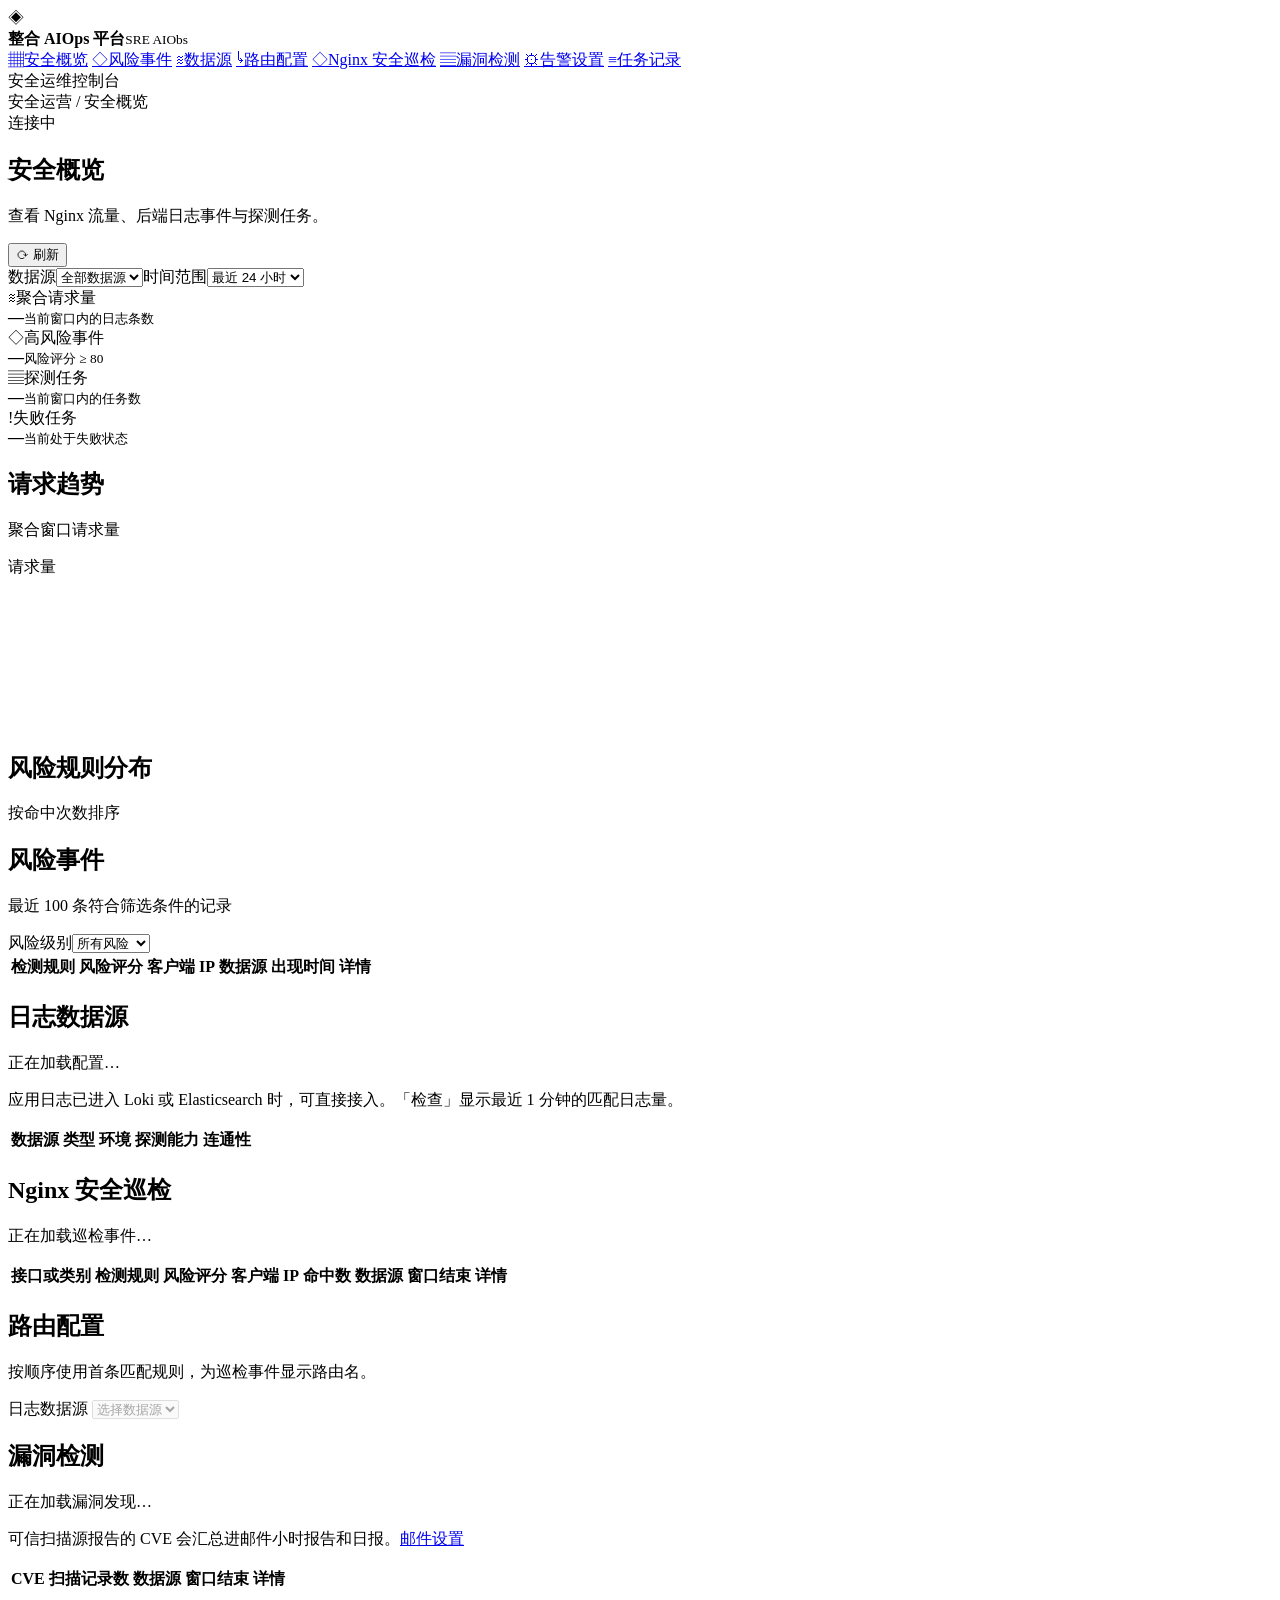
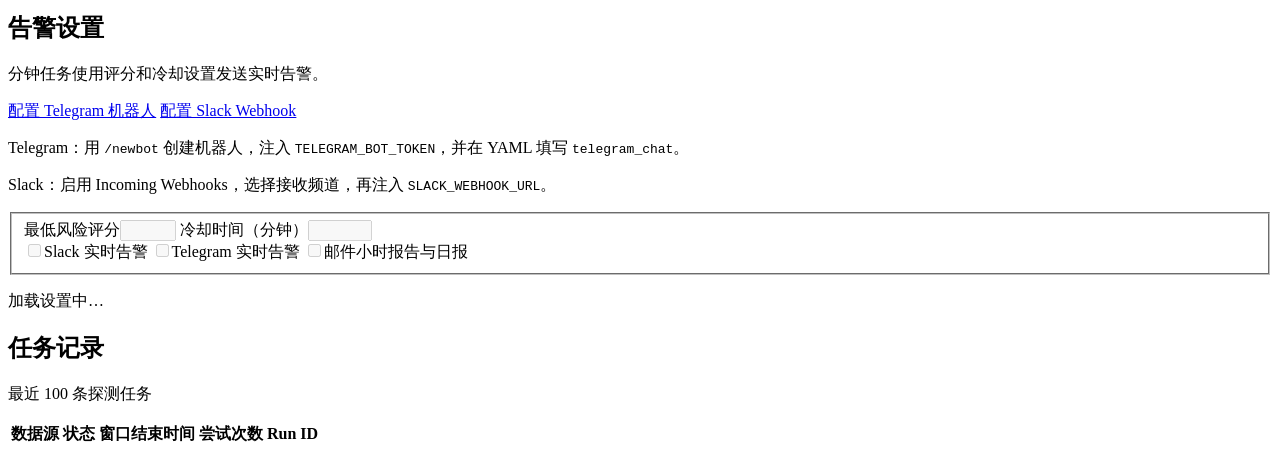
==== internal/dashboard/web/index.html @ b0b131dd "Integrate editable Nginx routes and inspection reporting Add ordered route overrides with PostgreSQL" ====
<!doctype html>
<html lang="zh-CN">
<head>
<meta charset="utf-8">
<meta name="viewport" content="width=device-width,initial-scale=1">
<title>安全概览 · 整合 AIOps 平台</title>
<link rel="stylesheet" href="/app.css">
<script src="/app.js" defer></script>
</head>
<body>
<div class="layout">
<aside class="sidebar">
  <div class="brand"><span class="mark" aria-hidden="true">◈</span><div><strong>整合 AIOps 平台</strong><small>SRE AIObs</small></div></div>
  <nav aria-label="看板导航">
    <a href="#overview" aria-current="location"><span aria-hidden="true">▦</span>安全概览</a>
    <a href="#events"><span aria-hidden="true">◇</span>风险事件</a>
    <a href="#sources"><span aria-hidden="true">≋</span>数据源</a>
    <a href="#route-settings"><span aria-hidden="true">↳</span>路由配置</a>
    <a href="#nginx-routes"><span aria-hidden="true">◇</span>Nginx 安全巡检</a>
    <a href="#vulnerability-findings"><span aria-hidden="true">▤</span>漏洞检测</a>
    <a id="alert-nav" href="#alert-settings"><span aria-hidden="true">⚙</span>告警设置</a>
    <a href="#tasks"><span aria-hidden="true">≡</span>任务记录</a>
  </nav>
  <form id="logout" method="post" action="/logout" hidden><button type="submit">退出登录</button></form>
  <div class="sidefoot"><span class="side-dot"></span>安全运维控制台</div>
</aside>
<main id="overview">
  <header class="top"><div class="breadcrumb">安全运营 <span>/</span> 安全概览</div><div class="connection"><i></i><span id="connection">连接中</span></div></header>
  <div class="content">
    <section class="intro"><div><h1>安全概览</h1><p>查看 Nginx 流量、后端日志事件与探测任务。</p></div><button id="refresh" type="button"><span aria-hidden="true">⟳</span> 刷新</button></section>
    <form class="filters" aria-label="数据筛选"><label>数据源<select id="source"><option value="">全部数据源</option></select></label><label>时间范围<select id="hours"><option value="1">最近 1 小时</option><option value="6">最近 6 小时</option><option value="24" selected>最近 24 小时</option><option value="168">最近 7 天</option></select></label><span id="last" role="status"></span></form>
    <p id="error" role="alert" hidden></p>
    <section class="metrics" aria-label="汇总指标">
      <article><div><span class="badge blue">≋</span>聚合请求量</div><strong id="requests">—</strong><small>当前窗口内的日志条数</small></article>
      <article><div><span class="badge coral">◇</span>高风险事件</div><strong id="alerts">—</strong><small>风险评分 ≥ 80</small></article>
      <article><div><span class="badge violet">▤</span>探测任务</div><strong id="runs">—</strong><small>当前窗口内的任务数</small></article>
      <article><div><span class="badge amber">!</span>失败任务</div><strong id="failed">—</strong><small>当前处于失败状态</small></article>
    </section>
    <div class="graphs">
      <section class="panel"><div class="panel-head"><div><h2>请求趋势</h2><p id="interval">聚合窗口请求量</p></div><span class="legend"><i></i>请求量</span></div><canvas id="trend" aria-label="请求趋势图" role="img"></canvas><p id="trend-empty" class="empty" hidden>当前筛选范围内暂无请求数据。</p></section>
      <section class="panel"><div class="panel-head"><div><h2>风险规则分布</h2><p>按命中次数排序</p></div></div><div id="rules"></div></section>
    </div>
    <section id="events" class="panel listing"><div class="panel-head"><div><h2>风险事件</h2><p>最近 100 条符合筛选条件的记录</p></div><label class="sr" for="score">风险级别</label><select id="score"><option value="0">所有风险</option><option value="65">评分 ≥ 65</option><option value="80">评分 ≥ 80</option></select></div>
      <div class="table-wrap"><table><thead><tr><th>检测规则</th><th>风险评分</th><th>客户端 IP</th><th>数据源</th><th>出现时间</th><th>详情</th></tr></thead><tbody id="event-body"></tbody></table></div>
    </section>
    <section id="sources" class="panel listing">
      <div class="panel-head"><div><h2>日志数据源</h2><p id="source-status" role="status">正在加载配置…</p></div></div>
      <p class="source-hint">应用日志已进入 Loki 或 Elasticsearch 时，可直接接入。「检查」显示最近 1 分钟的匹配日志量。</p>
      <div class="table-wrap"><table><thead><tr><th>数据源</th><th>类型</th><th>环境</th><th>探测能力</th><th>连通性</th></tr></thead><tbody id="source-body"></tbody></table></div>
    </section>
    <section id="nginx-routes" class="panel listing">
      <div class="panel-head"><div><h2>Nginx 安全巡检</h2><p id="nginx-status" role="status">正在加载巡检事件…</p></div></div>
      <div class="table-wrap"><table><thead><tr><th>接口或类别</th><th>检测规则</th><th>风险评分</th><th>客户端 IP</th><th>命中数</th><th>数据源</th><th>窗口结束</th><th>详情</th></tr></thead><tbody id="nginx-body"></tbody></table></div>
    </section>
    <section id="route-settings" class="panel listing">
      <div class="panel-head"><div><h2>路由配置</h2><p>按顺序使用首条匹配规则，为巡检事件显示路由名。</p></div></div>
      <label>日志数据源 <select id="route-source" disabled><option value="">选择数据源</option></select></label>
      <p id="route-status" role="status"></p>
      <form id="route-form" autocomplete="off" hidden>
        <fieldset id="route-fields" disabled>
          <div class="table-wrap"><table><thead><tr><th>路由名</th><th>匹配表达式</th><th>顺序与操作</th></tr></thead><tbody id="route-body"></tbody></table></div>
          <div id="route-actions">
            <button type="button" id="route-add">添加规则</button>
            <label>管理密码 <input id="route-password" type="password" required></label>
            <button type="submit">保存规则</button>
            <button type="button" id="route-reset">恢复 YAML 默认规则</button>
          </div>
        </fieldset>
      </form>
    </section>
    <section id="vulnerability-findings" class="panel listing">
      <div class="panel-head"><div><h2>漏洞检测</h2><p id="vulnerability-status" role="status">正在加载漏洞发现…</p></div></div>
      <p class="source-hint">可信扫描源报告的 CVE 会汇总进邮件小时报告和日报。<a href="#alert-settings">邮件设置</a></p>
      <div class="table-wrap"><table><thead><tr><th>CVE</th><th>扫描记录数</th><th>数据源</th><th>窗口结束</th><th>详情</th></tr></thead><tbody id="vulnerability-body"></tbody></table></div>
    </section>
    <section id="alert-settings" class="panel listing">
      <div class="panel-head"><div><h2>告警设置</h2><p>分钟任务使用评分和冷却设置发送实时告警。</p></div></div>
      <div class="channel-setup" aria-label="通知渠道配置">
        <a class="channel-button" href="https://t.me/BotFather" target="_blank" rel="noopener noreferrer">配置 Telegram 机器人</a>
        <a class="channel-button" href="https://api.slack.com/apps" target="_blank" rel="noopener noreferrer">配置 Slack Webhook</a>
        <p>Telegram：用 <code>/newbot</code> 创建机器人，注入 <code>TELEGRAM_BOT_TOKEN</code>，并在 YAML 填写 <code>telegram_chat</code>。</p>
        <p>Slack：启用 Incoming Webhooks，选择接收频道，再注入 <code>SLACK_WEBHOOK_URL</code>。</p>
      </div>
      <form id="alert-form" autocomplete="off">
        <fieldset id="alert-fields" disabled>
          <div class="alert-fields"><label>最低风险评分<input id="minimum-score" type="number" min="1" max="100" required></label>
            <label>冷却时间（分钟）<input id="cooldown-minutes" type="number" min="1" max="1440" required></label></div>
          <div class="alert-channels">
            <label><input id="alert-slack" type="checkbox">Slack 实时告警 <small id="slack-state"></small></label>
            <label><input id="alert-telegram" type="checkbox">Telegram 实时告警</label>
            <label><input id="alert-email" type="checkbox">邮件小时报告与日报</label>
          </div>
        </fieldset>
        <div id="alert-actions" hidden><label>告警管理密码 <input id="alert-password" type="password" required></label><button id="alert-save" type="submit">保存设置</button></div>
        <p id="alert-status" role="status">加载设置中…</p>
      </form>
    </section>
    <section id="tasks" class="panel listing"><div class="panel-head"><div><h2>任务记录</h2><p>最近 100 条探测任务</p></div></div>
      <div class="table-wrap"><table><thead><tr><th>数据源</th><th>状态</th><th>窗口结束时间</th><th>尝试次数</th><th>Run ID</th></tr></thead><tbody id="task-body"></tbody></table></div>
    </section>
  </div>
</main>
</div>
<dialog id="detail"><div class="panel-head"><h2 id="detail-title">事件详情</h2><form method="dialog"><button aria-label="关闭详情">关闭</button></form></div><div id="detail-content"></div></dialog>
</body>
</html>
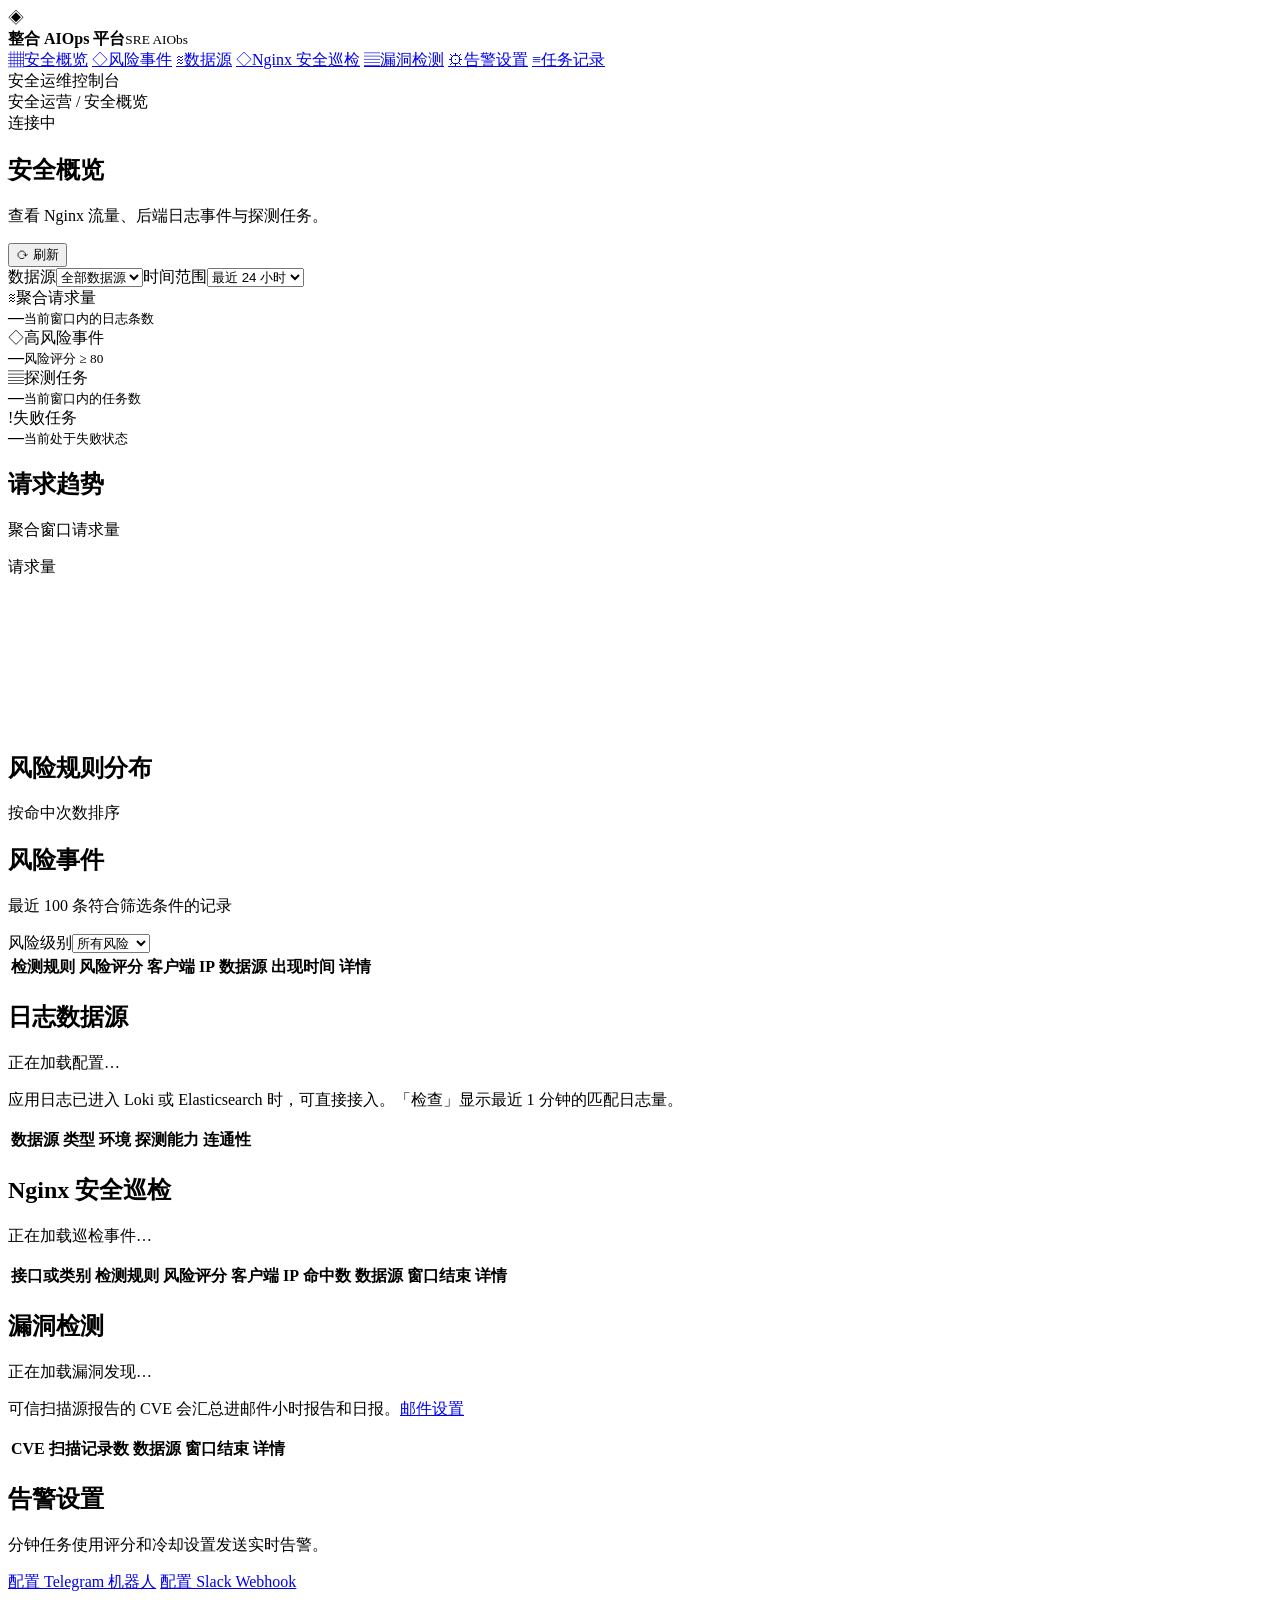
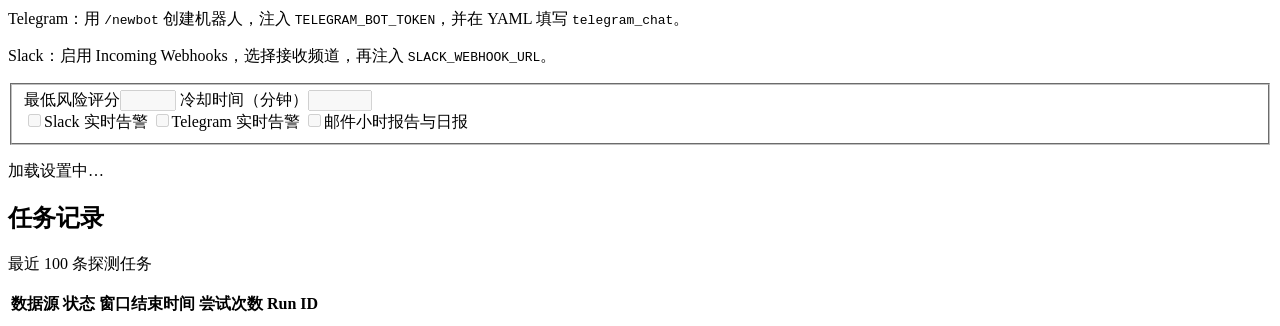
==== commit 7e3a9bcd: "移除看板中的手动路由配置入口 清理导航、表单、样式和前端请求，撤下过时的配置示意。继续按数据源执行自动采集和巡检，并沿用已有路由规则。" ====
--- a/internal/dashboard/web/index.html
+++ b/internal/dashboard/web/index.html
@@ -15,7 +15,6 @@
     <a href="#overview" aria-current="location"><span aria-hidden="true">▦</span>安全概览</a>
     <a href="#events"><span aria-hidden="true">◇</span>风险事件</a>
     <a href="#sources"><span aria-hidden="true">≋</span>数据源</a>
-    <a href="#route-settings"><span aria-hidden="true">↳</span>路由配置</a>
     <a href="#nginx-routes"><span aria-hidden="true">◇</span>Nginx 安全巡检</a>
     <a href="#vulnerability-findings"><span aria-hidden="true">▤</span>漏洞检测</a>
     <a id="alert-nav" href="#alert-settings"><span aria-hidden="true">⚙</span>告警设置</a>
@@ -51,22 +50,6 @@
     <section id="nginx-routes" class="panel listing">
       <div class="panel-head"><div><h2>Nginx 安全巡检</h2><p id="nginx-status" role="status">正在加载巡检事件…</p></div></div>
       <div class="table-wrap"><table><thead><tr><th>接口或类别</th><th>检测规则</th><th>风险评分</th><th>客户端 IP</th><th>命中数</th><th>数据源</th><th>窗口结束</th><th>详情</th></tr></thead><tbody id="nginx-body"></tbody></table></div>
-    </section>
-    <section id="route-settings" class="panel listing">
-      <div class="panel-head"><div><h2>路由配置</h2><p>按顺序使用首条匹配规则，为巡检事件显示路由名。</p></div></div>
-      <label>日志数据源 <select id="route-source" disabled><option value="">选择数据源</option></select></label>
-      <p id="route-status" role="status"></p>
-      <form id="route-form" autocomplete="off" hidden>
-        <fieldset id="route-fields" disabled>
-          <div class="table-wrap"><table><thead><tr><th>路由名</th><th>匹配表达式</th><th>顺序与操作</th></tr></thead><tbody id="route-body"></tbody></table></div>
-          <div id="route-actions">
-            <button type="button" id="route-add">添加规则</button>
-            <label>管理密码 <input id="route-password" type="password" required></label>
-            <button type="submit">保存规则</button>
-            <button type="button" id="route-reset">恢复 YAML 默认规则</button>
-          </div>
-        </fieldset>
-      </form>
     </section>
     <section id="vulnerability-findings" class="panel listing">
       <div class="panel-head"><div><h2>漏洞检测</h2><p id="vulnerability-status" role="status">正在加载漏洞发现…</p></div></div>
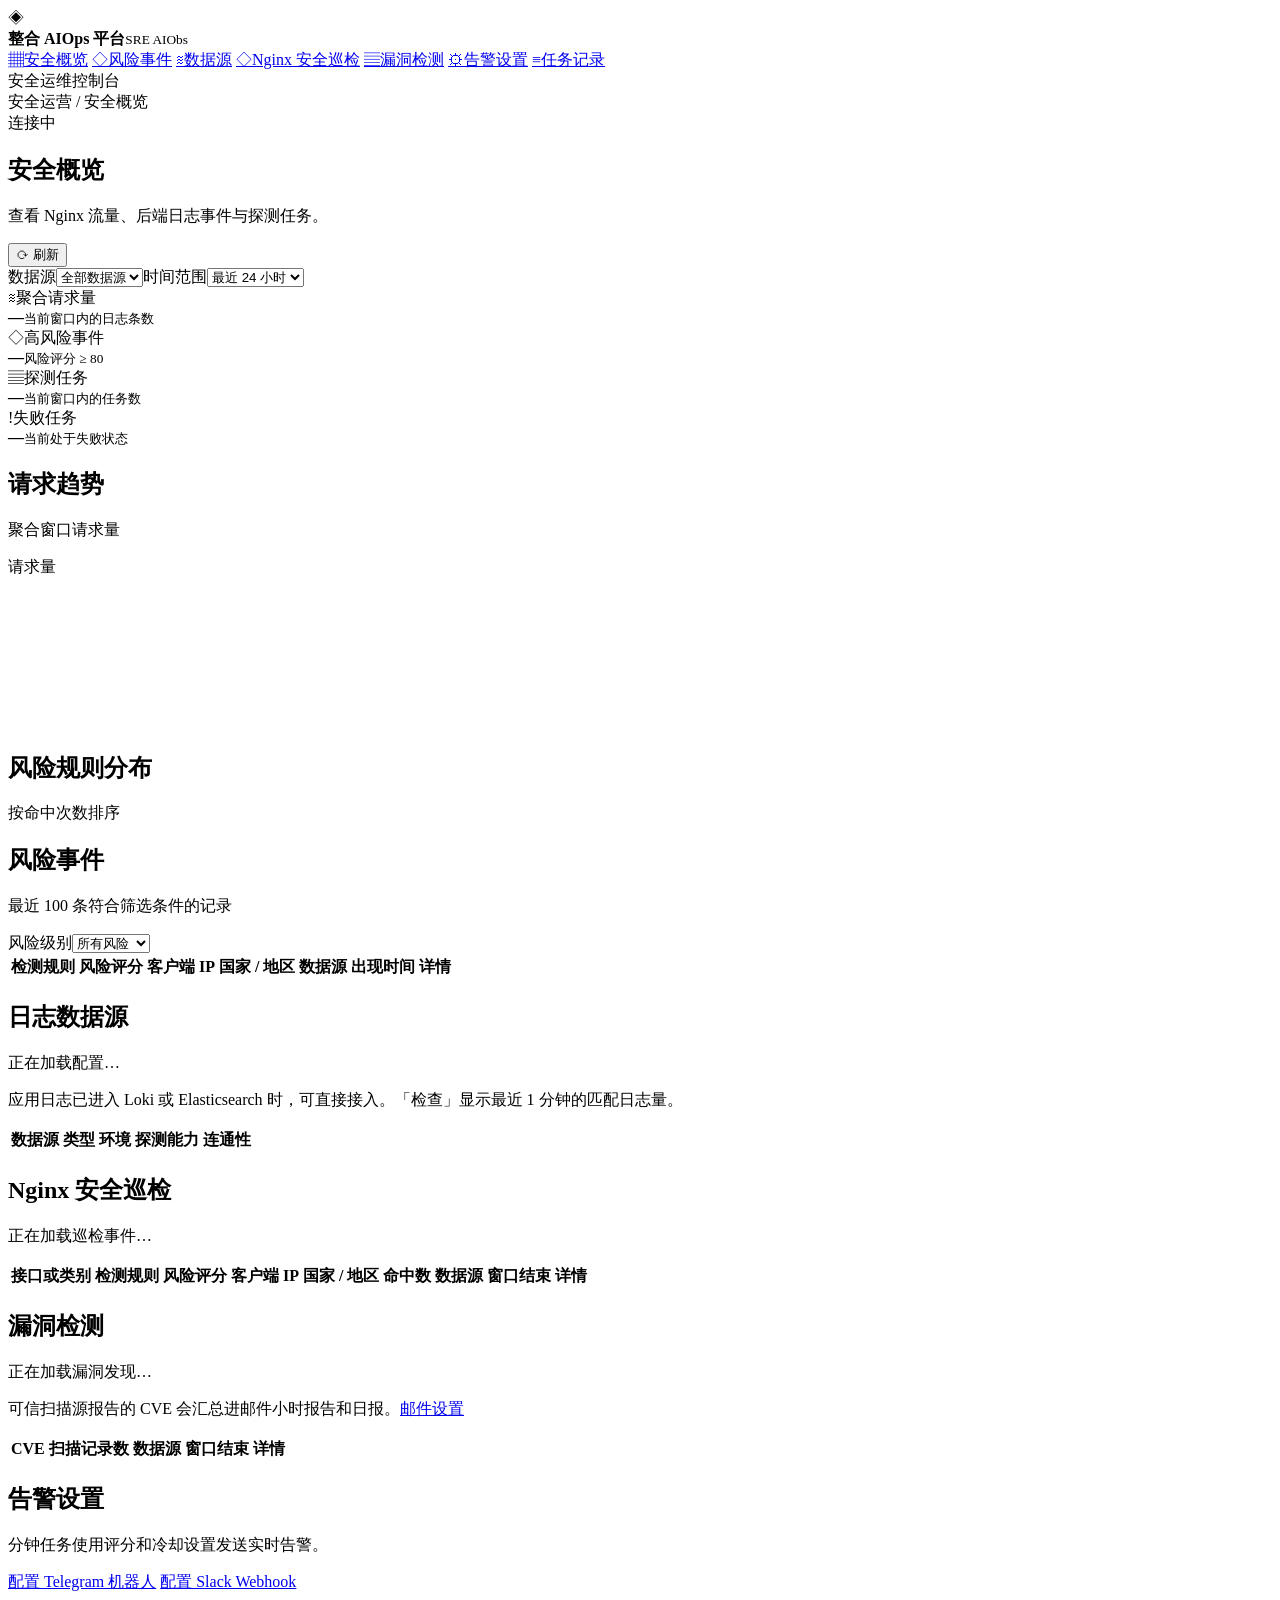
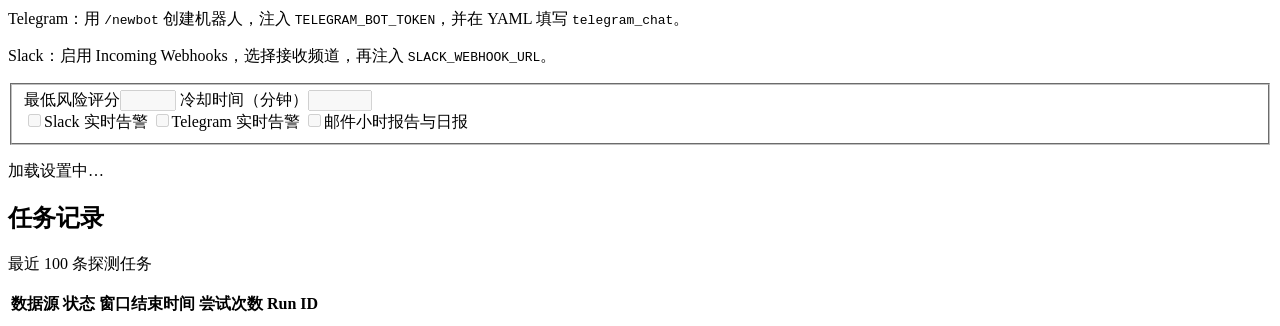
==== commit 5931737f: "在巡检看板显示 GeoIP 并记录批量采集主机名 复用 Elasticsearch 地理字段与可选 MMDB，显示风险事件国家和地区。为 Ansible 部署的 Filebeat 使用稳定采集名，支持" ====
--- a/internal/dashboard/web/index.html
+++ b/internal/dashboard/web/index.html
@@ -40,7 +40,7 @@
       <section class="panel"><div class="panel-head"><div><h2>风险规则分布</h2><p>按命中次数排序</p></div></div><div id="rules"></div></section>
     </div>
     <section id="events" class="panel listing"><div class="panel-head"><div><h2>风险事件</h2><p>最近 100 条符合筛选条件的记录</p></div><label class="sr" for="score">风险级别</label><select id="score"><option value="0">所有风险</option><option value="65">评分 ≥ 65</option><option value="80">评分 ≥ 80</option></select></div>
-      <div class="table-wrap"><table><thead><tr><th>检测规则</th><th>风险评分</th><th>客户端 IP</th><th>数据源</th><th>出现时间</th><th>详情</th></tr></thead><tbody id="event-body"></tbody></table></div>
+      <div class="table-wrap"><table><thead><tr><th>检测规则</th><th>风险评分</th><th>客户端 IP</th><th>国家 / 地区</th><th>数据源</th><th>出现时间</th><th>详情</th></tr></thead><tbody id="event-body"></tbody></table></div>
     </section>
     <section id="sources" class="panel listing">
       <div class="panel-head"><div><h2>日志数据源</h2><p id="source-status" role="status">正在加载配置…</p></div></div>
@@ -49,7 +49,7 @@
     </section>
     <section id="nginx-routes" class="panel listing">
       <div class="panel-head"><div><h2>Nginx 安全巡检</h2><p id="nginx-status" role="status">正在加载巡检事件…</p></div></div>
-      <div class="table-wrap"><table><thead><tr><th>接口或类别</th><th>检测规则</th><th>风险评分</th><th>客户端 IP</th><th>命中数</th><th>数据源</th><th>窗口结束</th><th>详情</th></tr></thead><tbody id="nginx-body"></tbody></table></div>
+      <div class="table-wrap"><table><thead><tr><th>接口或类别</th><th>检测规则</th><th>风险评分</th><th>客户端 IP</th><th>国家 / 地区</th><th>命中数</th><th>数据源</th><th>窗口结束</th><th>详情</th></tr></thead><tbody id="nginx-body"></tbody></table></div>
     </section>
     <section id="vulnerability-findings" class="panel listing">
       <div class="panel-head"><div><h2>漏洞检测</h2><p id="vulnerability-status" role="status">正在加载漏洞发现…</p></div></div>
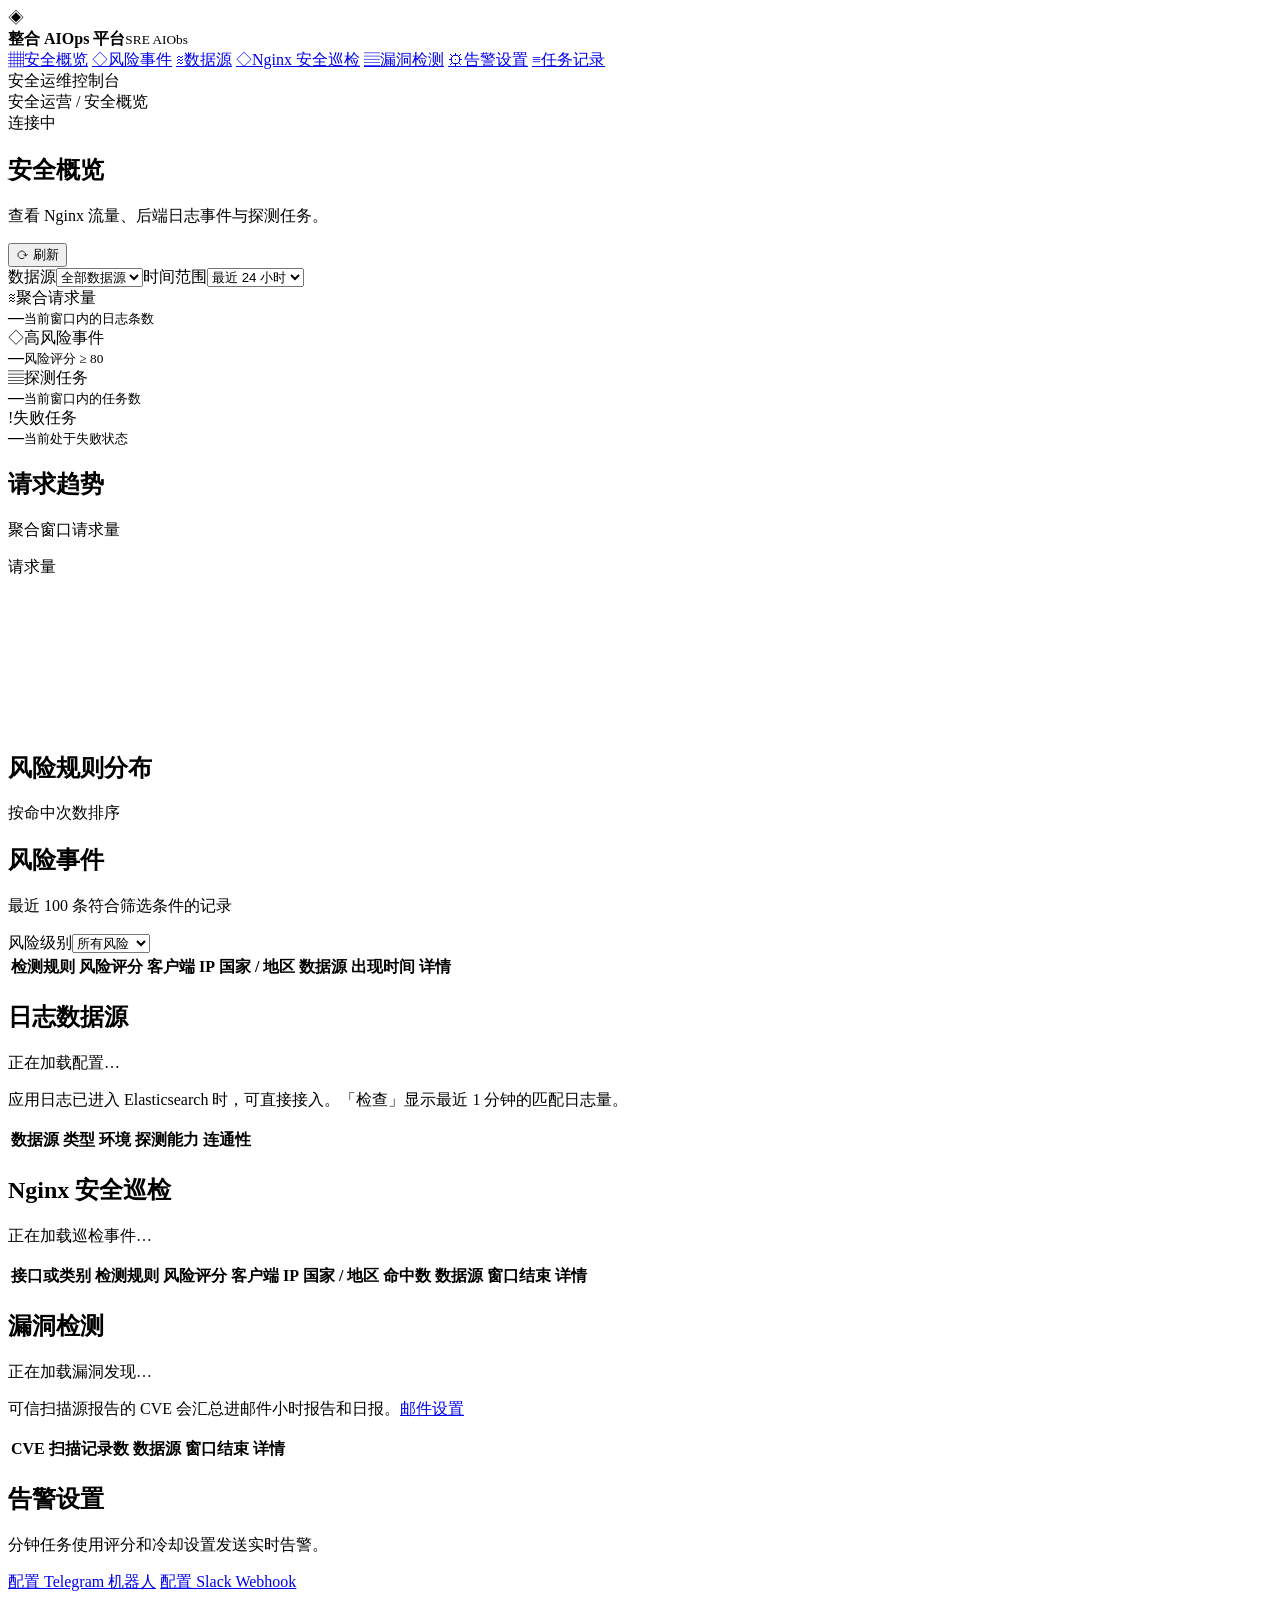
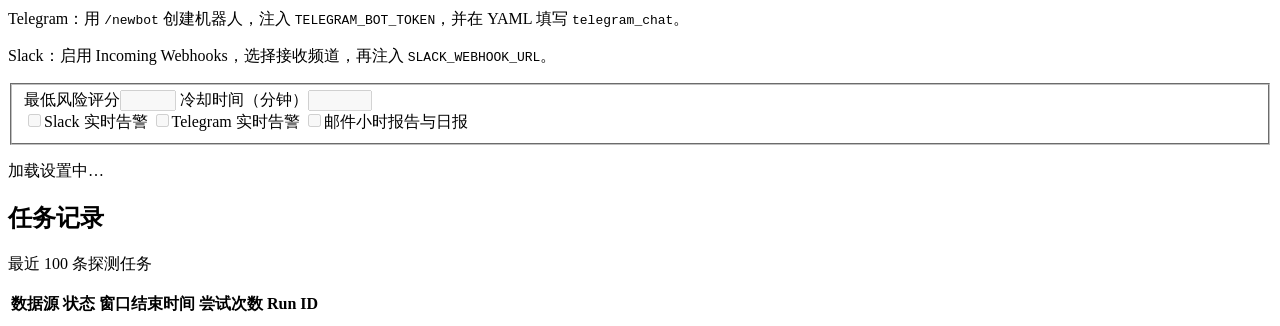
==== commit b68bc960: "将日志采集、巡检与预览统一为 ELK 移除旧日志来源、外部监控接入、额外仪表盘和指标写入链路。保留 Elasticsearch 只读聚合、GeoIP、批量采集主机名、告警和历史报告，并让事件详情直接打" ====
--- a/internal/dashboard/web/index.html
+++ b/internal/dashboard/web/index.html
@@ -44,7 +44,7 @@
     </section>
     <section id="sources" class="panel listing">
       <div class="panel-head"><div><h2>日志数据源</h2><p id="source-status" role="status">正在加载配置…</p></div></div>
-      <p class="source-hint">应用日志已进入 Loki 或 Elasticsearch 时，可直接接入。「检查」显示最近 1 分钟的匹配日志量。</p>
+      <p class="source-hint">应用日志已进入 Elasticsearch 时，可直接接入。「检查」显示最近 1 分钟的匹配日志量。</p>
       <div class="table-wrap"><table><thead><tr><th>数据源</th><th>类型</th><th>环境</th><th>探测能力</th><th>连通性</th></tr></thead><tbody id="source-body"></tbody></table></div>
     </section>
     <section id="nginx-routes" class="panel listing">
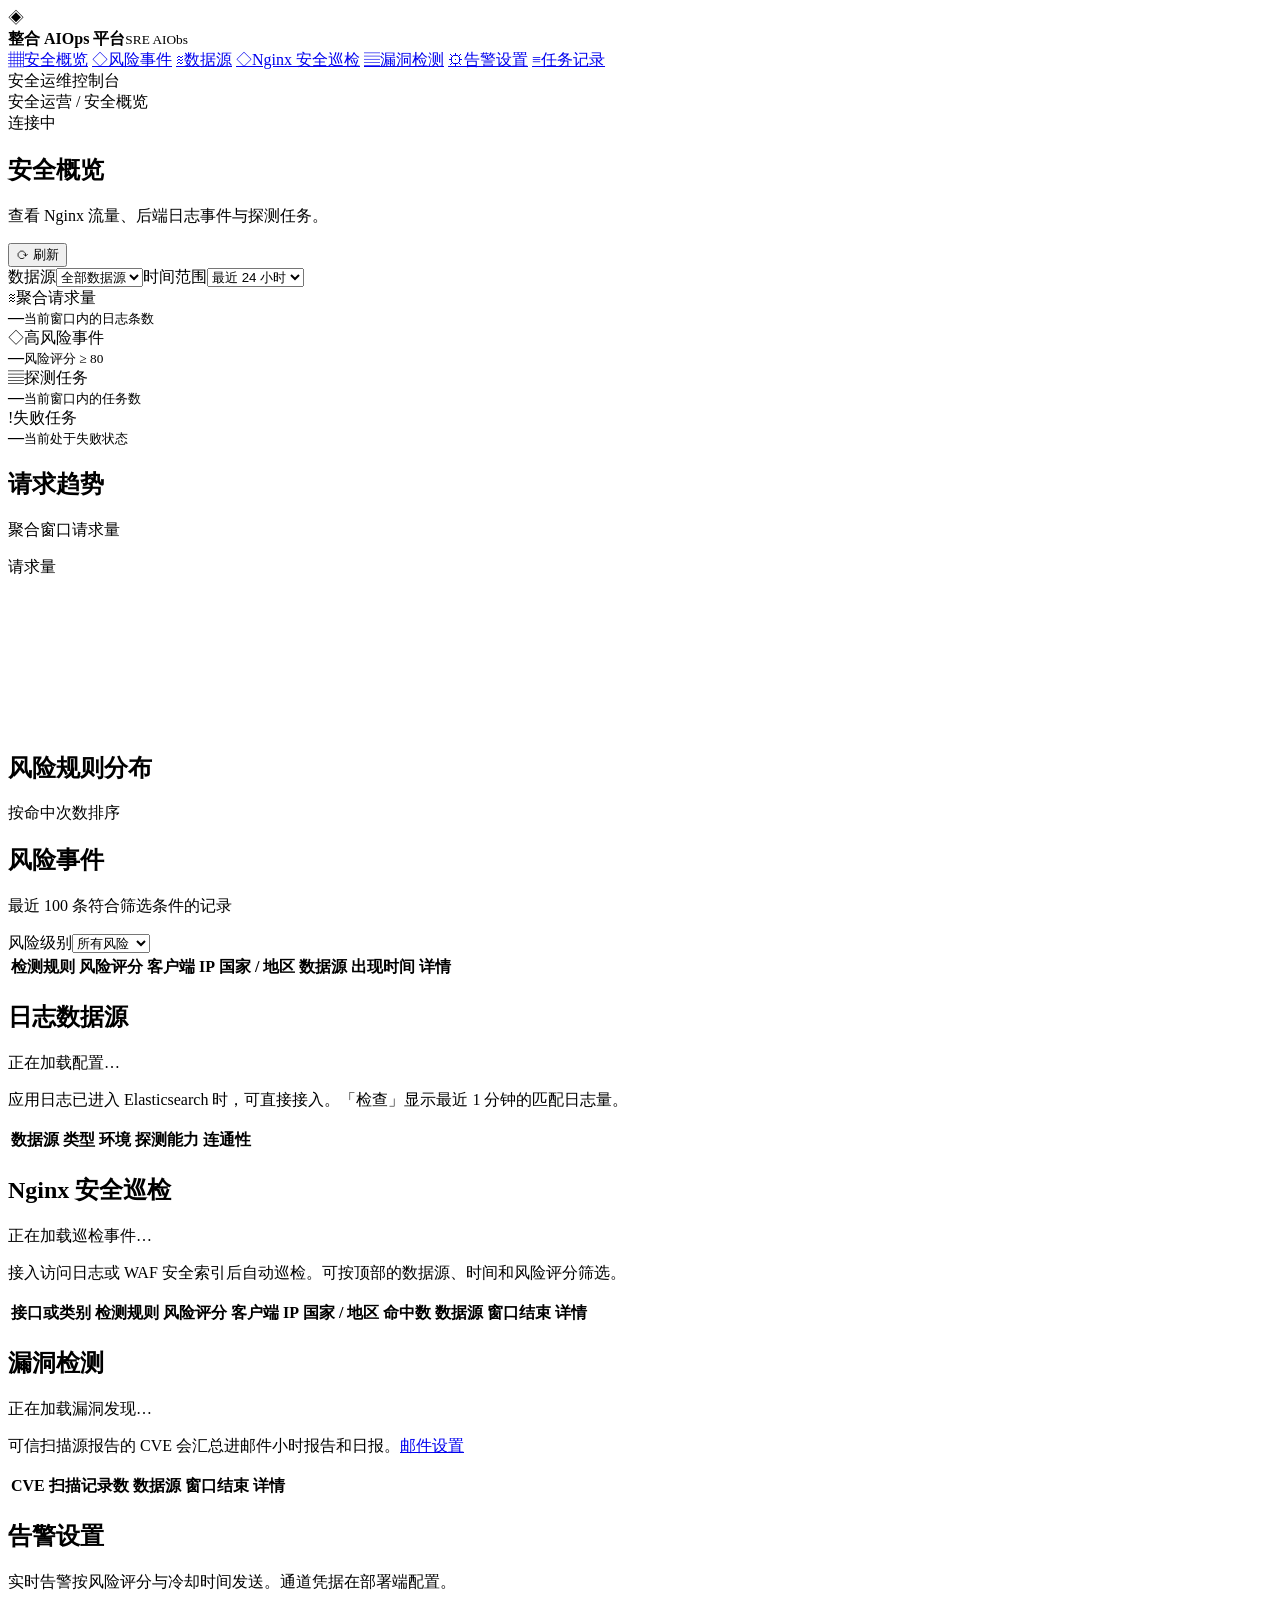
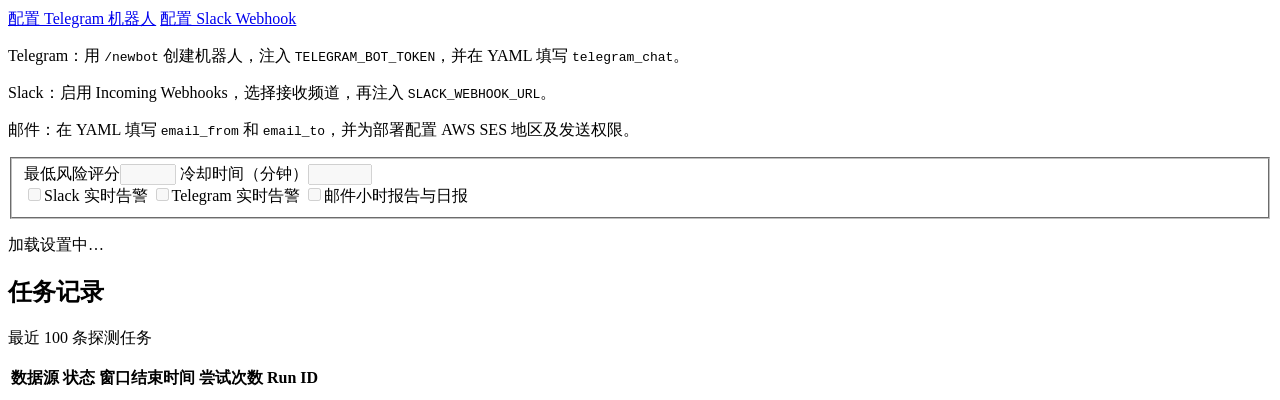
==== commit ca76da88: "补齐 Web 登录、Nginx 巡检和告警配置入口说明 在告警设置显示 Slack、Telegram 和 SES 配置状态，响应仅提供布尔值。补充 Nginx 巡检页面说明，新增中文 Web 操作手册" ====
--- a/internal/dashboard/web/index.html
+++ b/internal/dashboard/web/index.html
@@ -49,6 +49,7 @@
     </section>
     <section id="nginx-routes" class="panel listing">
       <div class="panel-head"><div><h2>Nginx 安全巡检</h2><p id="nginx-status" role="status">正在加载巡检事件…</p></div></div>
+      <p class="source-hint">接入访问日志或 WAF 安全索引后自动巡检。可按顶部的数据源、时间和风险评分筛选。</p>
       <div class="table-wrap"><table><thead><tr><th>接口或类别</th><th>检测规则</th><th>风险评分</th><th>客户端 IP</th><th>国家 / 地区</th><th>命中数</th><th>数据源</th><th>窗口结束</th><th>详情</th></tr></thead><tbody id="nginx-body"></tbody></table></div>
     </section>
     <section id="vulnerability-findings" class="panel listing">
@@ -57,12 +58,13 @@
       <div class="table-wrap"><table><thead><tr><th>CVE</th><th>扫描记录数</th><th>数据源</th><th>窗口结束</th><th>详情</th></tr></thead><tbody id="vulnerability-body"></tbody></table></div>
     </section>
     <section id="alert-settings" class="panel listing">
-      <div class="panel-head"><div><h2>告警设置</h2><p>分钟任务使用评分和冷却设置发送实时告警。</p></div></div>
+      <div class="panel-head"><div><h2>告警设置</h2><p>实时告警按风险评分与冷却时间发送。通道凭据在部署端配置。</p></div></div>
       <div class="channel-setup" aria-label="通知渠道配置">
         <a class="channel-button" href="https://t.me/BotFather" target="_blank" rel="noopener noreferrer">配置 Telegram 机器人</a>
         <a class="channel-button" href="https://api.slack.com/apps" target="_blank" rel="noopener noreferrer">配置 Slack Webhook</a>
         <p>Telegram：用 <code>/newbot</code> 创建机器人，注入 <code>TELEGRAM_BOT_TOKEN</code>，并在 YAML 填写 <code>telegram_chat</code>。</p>
         <p>Slack：启用 Incoming Webhooks，选择接收频道，再注入 <code>SLACK_WEBHOOK_URL</code>。</p>
+        <p>邮件：在 YAML 填写 <code>email_from</code> 和 <code>email_to</code>，并为部署配置 AWS SES 地区及发送权限。</p>
       </div>
       <form id="alert-form" autocomplete="off">
         <fieldset id="alert-fields" disabled>
@@ -70,8 +72,8 @@
             <label>冷却时间（分钟）<input id="cooldown-minutes" type="number" min="1" max="1440" required></label></div>
           <div class="alert-channels">
             <label><input id="alert-slack" type="checkbox">Slack 实时告警 <small id="slack-state"></small></label>
-            <label><input id="alert-telegram" type="checkbox">Telegram 实时告警</label>
-            <label><input id="alert-email" type="checkbox">邮件小时报告与日报</label>
+            <label><input id="alert-telegram" type="checkbox">Telegram 实时告警 <small id="telegram-state"></small></label>
+            <label><input id="alert-email" type="checkbox">邮件小时报告与日报 <small id="email-state"></small></label>
           </div>
         </fieldset>
         <div id="alert-actions" hidden><label>告警管理密码 <input id="alert-password" type="password" required></label><button id="alert-save" type="submit">保存设置</button></div>
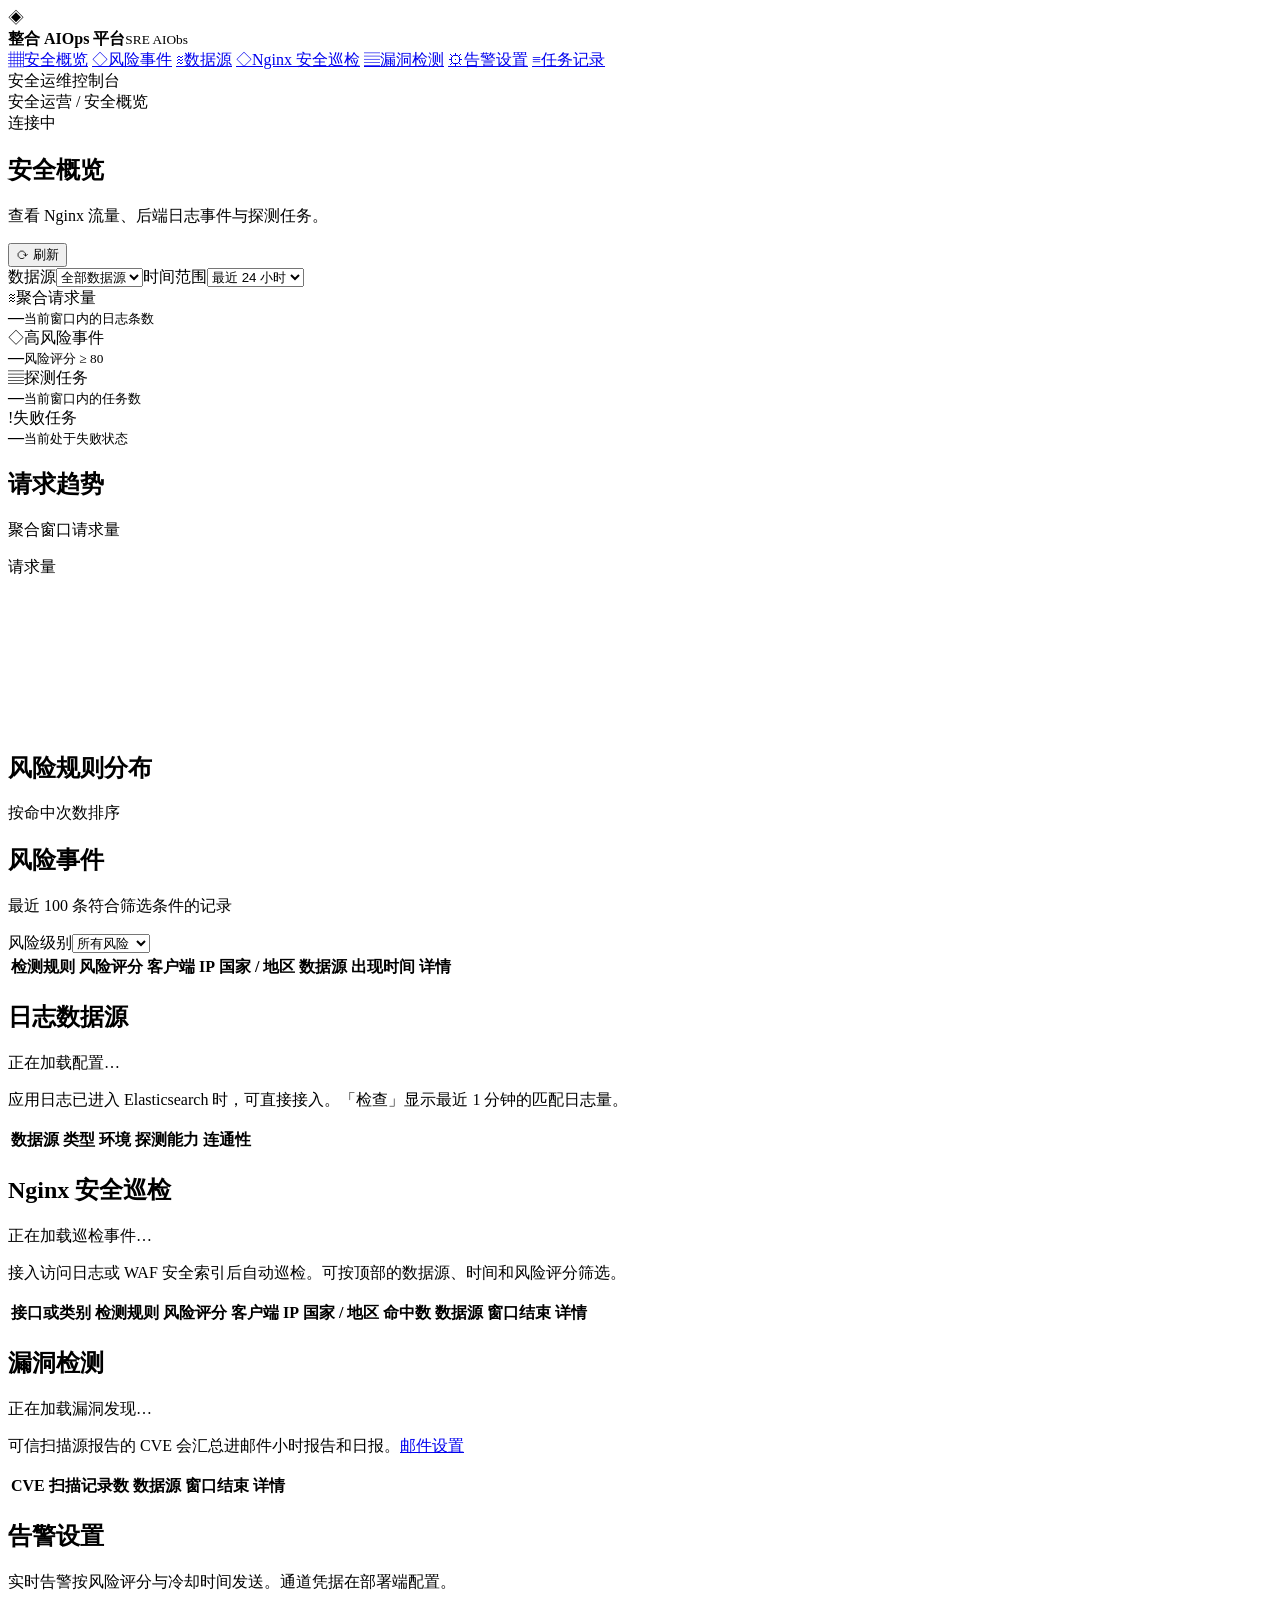
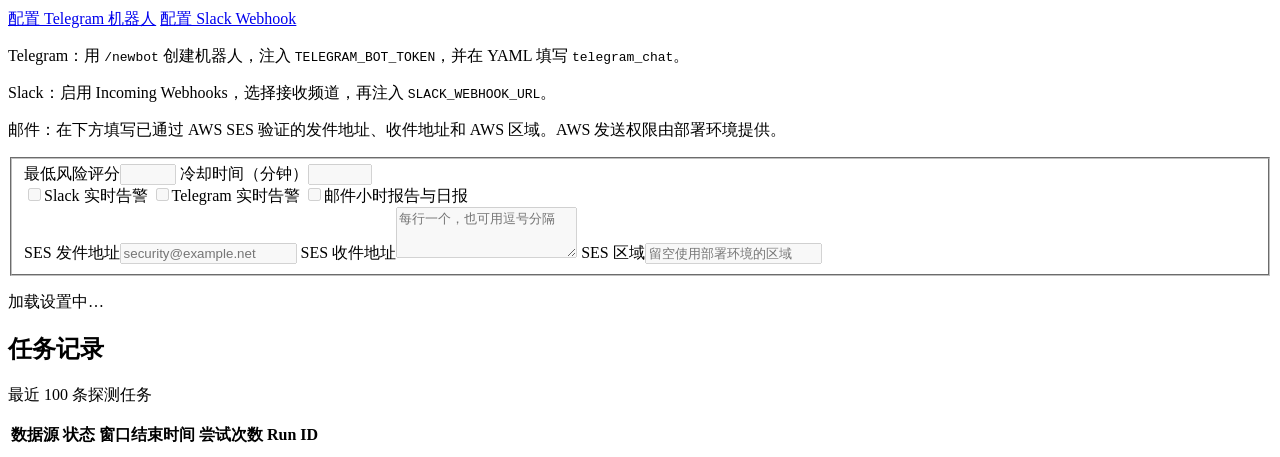
==== commit d062da89: "将巡检邮件配置迁移到 Web 告警设置 在页面保存 SES 发件地址、收件地址和可选区域，由 PostgreSQL 提供后续小时报告和日报的投递目标。保留 AWS 权限在部署环境，旧 YAML 邮件地" ====
--- a/internal/dashboard/web/index.html
+++ b/internal/dashboard/web/index.html
@@ -64,7 +64,7 @@
         <a class="channel-button" href="https://api.slack.com/apps" target="_blank" rel="noopener noreferrer">配置 Slack Webhook</a>
         <p>Telegram：用 <code>/newbot</code> 创建机器人，注入 <code>TELEGRAM_BOT_TOKEN</code>，并在 YAML 填写 <code>telegram_chat</code>。</p>
         <p>Slack：启用 Incoming Webhooks，选择接收频道，再注入 <code>SLACK_WEBHOOK_URL</code>。</p>
-        <p>邮件：在 YAML 填写 <code>email_from</code> 和 <code>email_to</code>，并为部署配置 AWS SES 地区及发送权限。</p>
+        <p>邮件：在下方填写已通过 AWS SES 验证的发件地址、收件地址和 AWS 区域。AWS 发送权限由部署环境提供。</p>
       </div>
       <form id="alert-form" autocomplete="off">
         <fieldset id="alert-fields" disabled>
@@ -74,6 +74,11 @@
             <label><input id="alert-slack" type="checkbox">Slack 实时告警 <small id="slack-state"></small></label>
             <label><input id="alert-telegram" type="checkbox">Telegram 实时告警 <small id="telegram-state"></small></label>
             <label><input id="alert-email" type="checkbox">邮件小时报告与日报 <small id="email-state"></small></label>
+          </div>
+          <div class="alert-fields email-destination">
+            <label>SES 发件地址<input id="email-from" type="email" maxlength="254" placeholder="security@example.net"></label>
+            <label>SES 收件地址<textarea id="email-to" rows="3" maxlength="12750" placeholder="每行一个，也可用逗号分隔"></textarea></label>
+            <label>SES 区域<input id="email-region" type="text" maxlength="40" placeholder="留空使用部署环境的区域"></label>
           </div>
         </fieldset>
         <div id="alert-actions" hidden><label>告警管理密码 <input id="alert-password" type="password" required></label><button id="alert-save" type="submit">保存设置</button></div>
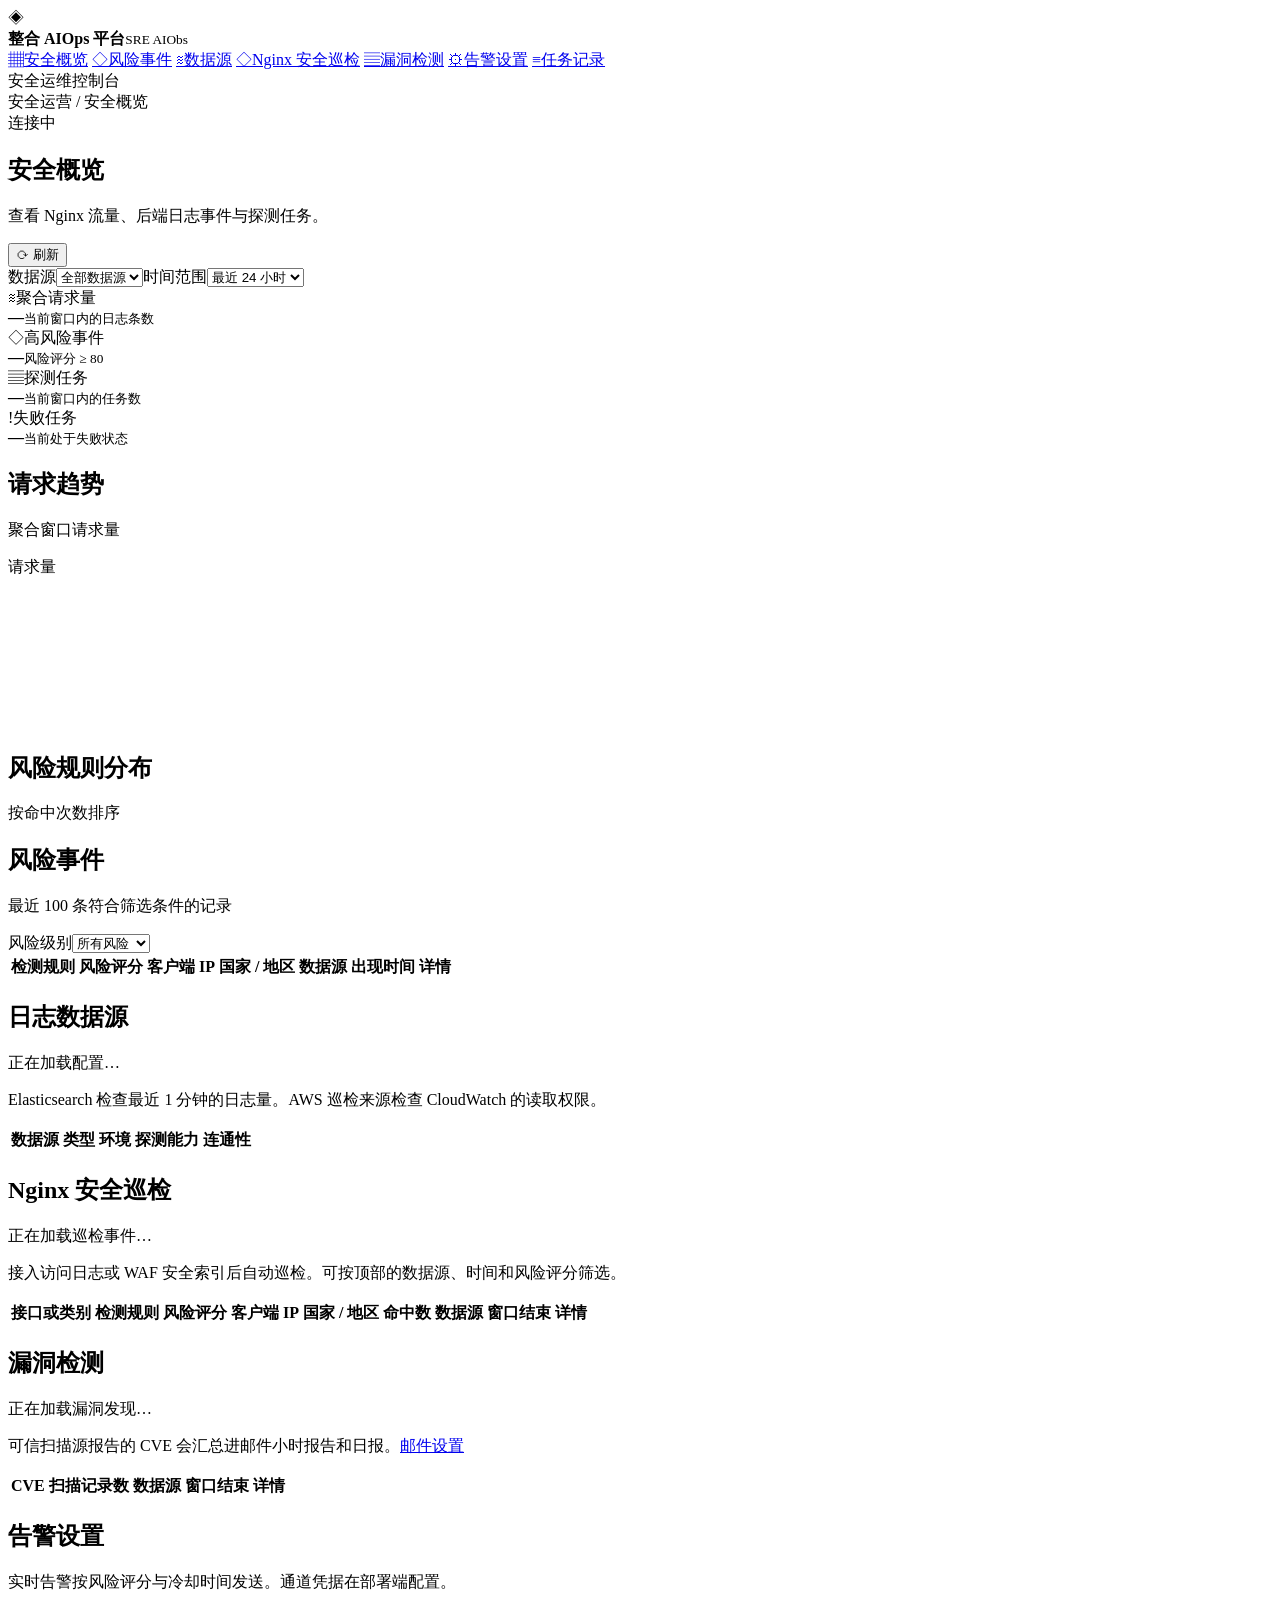
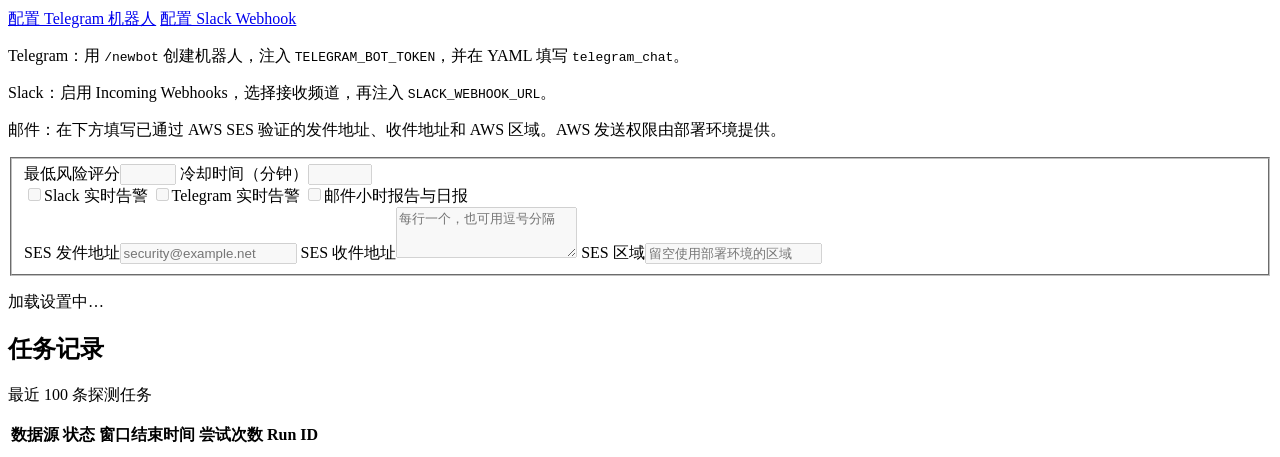
==== commit c42841a2: "接入 AWS 云端巡检并优化报告查询和部署文档 通过 AWS SDK 只读检查 CloudWatch 告警，支持区域、账号校验、名称前缀和分页。将巡检接入现有任务、看板和 HTML 邮件。  追加任务" ====
--- a/internal/dashboard/web/index.html
+++ b/internal/dashboard/web/index.html
@@ -44,7 +44,7 @@
     </section>
     <section id="sources" class="panel listing">
       <div class="panel-head"><div><h2>日志数据源</h2><p id="source-status" role="status">正在加载配置…</p></div></div>
-      <p class="source-hint">应用日志已进入 Elasticsearch 时，可直接接入。「检查」显示最近 1 分钟的匹配日志量。</p>
+      <p class="source-hint">Elasticsearch 检查最近 1 分钟的日志量。AWS 巡检来源检查 CloudWatch 的读取权限。</p>
       <div class="table-wrap"><table><thead><tr><th>数据源</th><th>类型</th><th>环境</th><th>探测能力</th><th>连通性</th></tr></thead><tbody id="source-body"></tbody></table></div>
     </section>
     <section id="nginx-routes" class="panel listing">
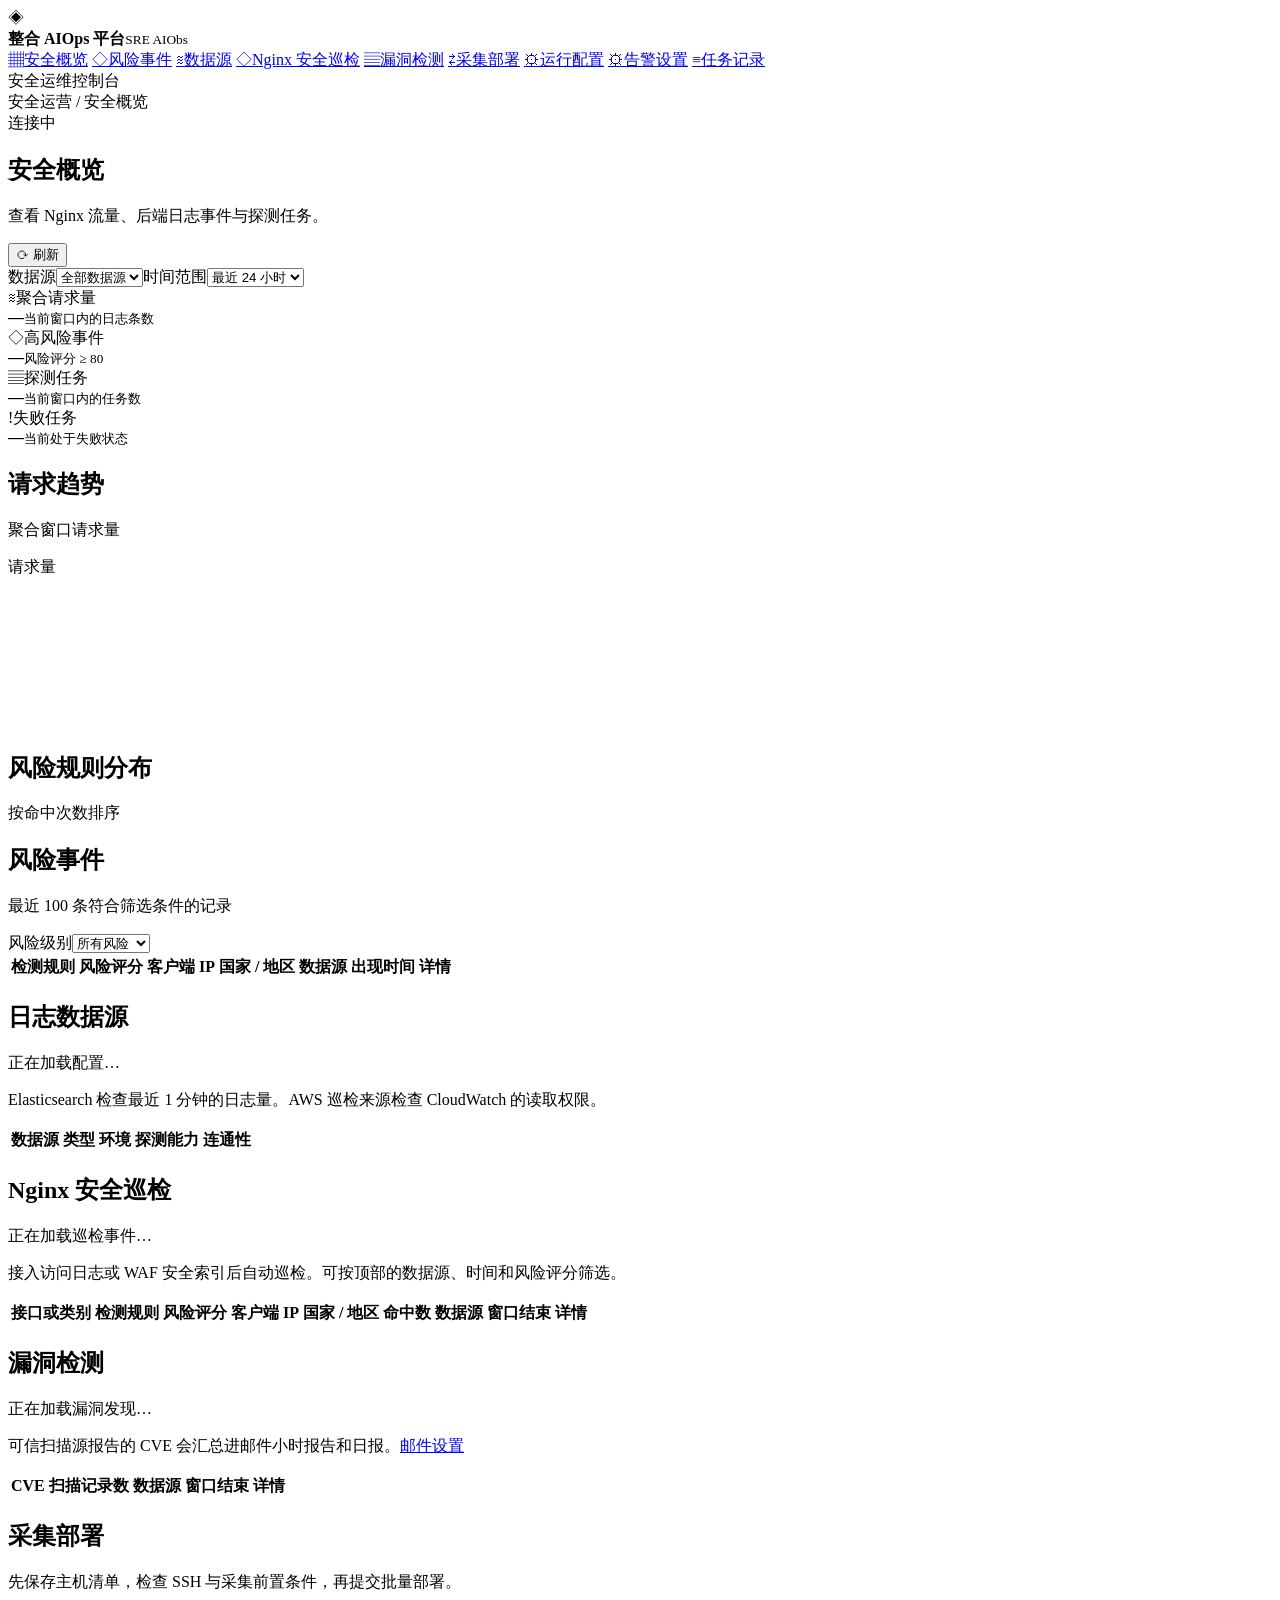
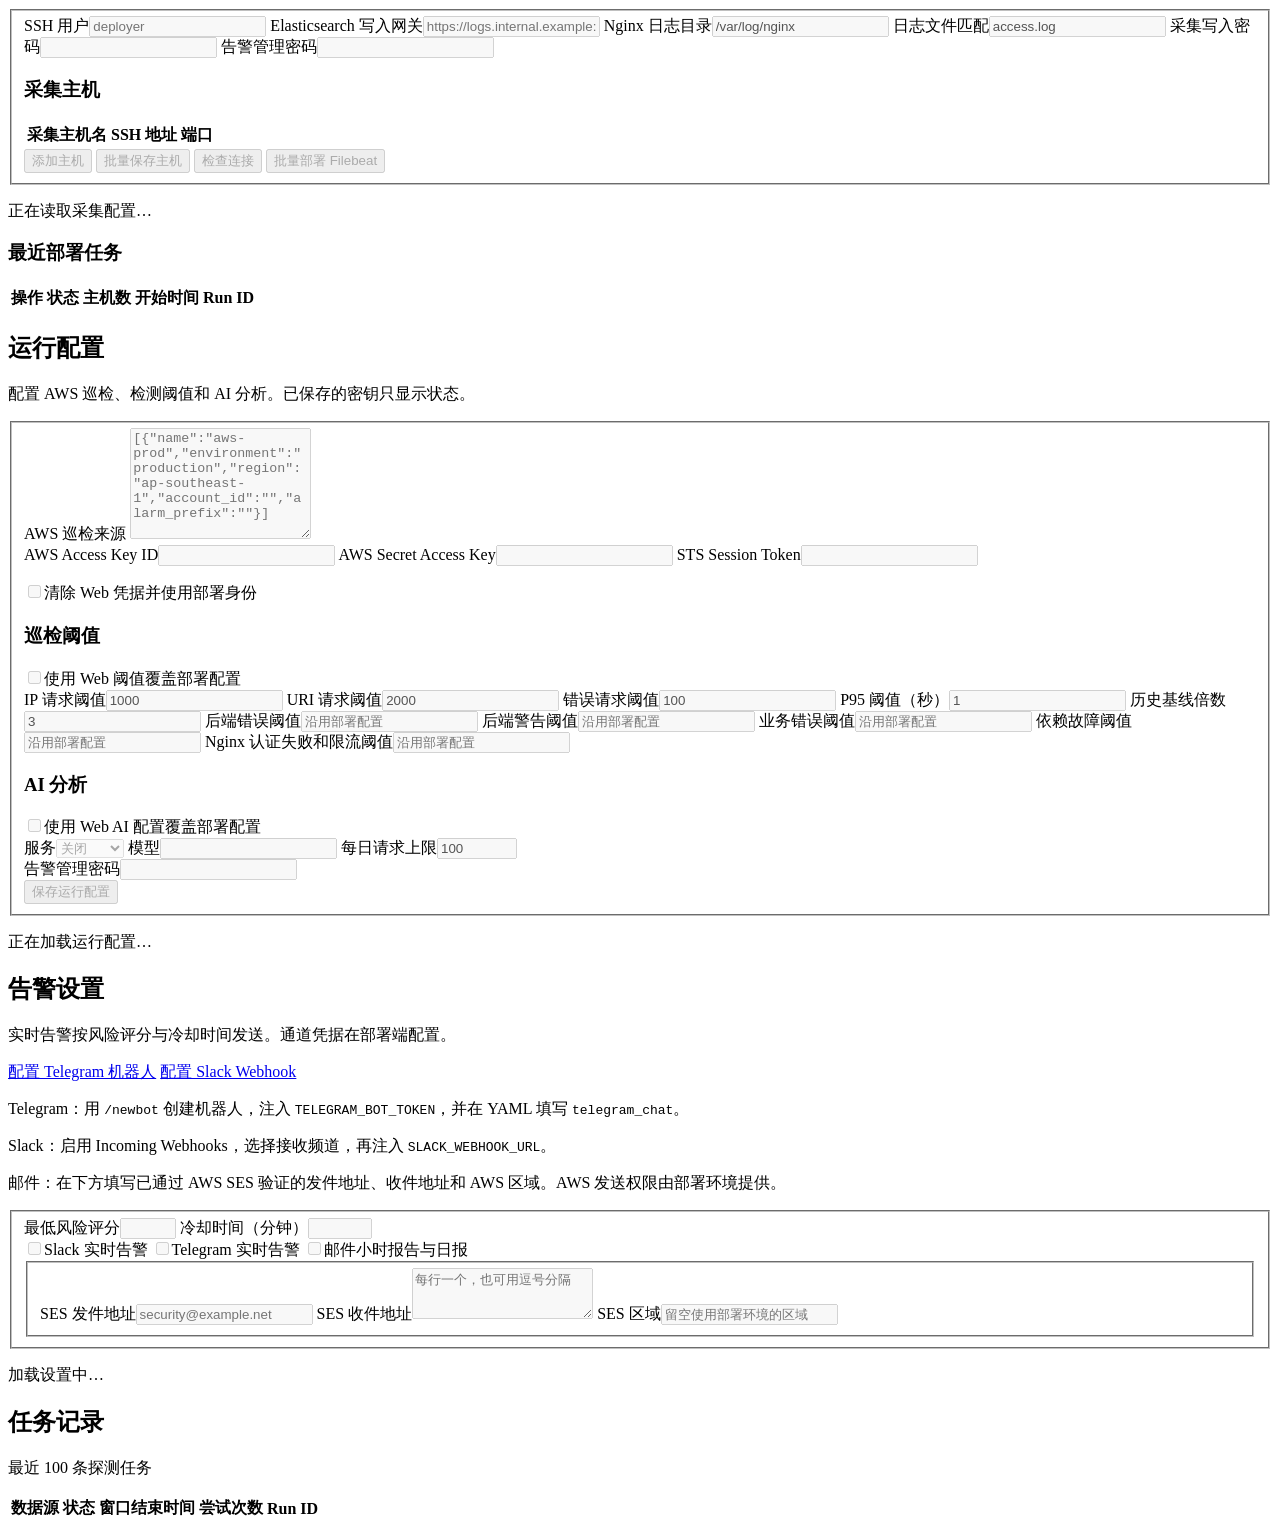
==== commit 59ecaf89: "新增 AIOps 加密运行配置与 Ansible 批量采集部署 在界面管理 AWS 来源、巡检阈值、AI 用量和 SES 报告收件地址，迁移 PostgreSQL 配置密文。  新增采集主机批量保存、" ====
--- a/internal/dashboard/web/index.html
+++ b/internal/dashboard/web/index.html
@@ -17,6 +17,8 @@
     <a href="#sources"><span aria-hidden="true">≋</span>数据源</a>
     <a href="#nginx-routes"><span aria-hidden="true">◇</span>Nginx 安全巡检</a>
     <a href="#vulnerability-findings"><span aria-hidden="true">▤</span>漏洞检测</a>
+    <a href="#collector-settings"><span aria-hidden="true">⇄</span>采集部署</a>
+    <a href="#runtime-settings"><span aria-hidden="true">⚙</span>运行配置</a>
     <a id="alert-nav" href="#alert-settings"><span aria-hidden="true">⚙</span>告警设置</a>
     <a href="#tasks"><span aria-hidden="true">≡</span>任务记录</a>
   </nav>
@@ -57,6 +59,74 @@
       <p class="source-hint">可信扫描源报告的 CVE 会汇总进邮件小时报告和日报。<a href="#alert-settings">邮件设置</a></p>
       <div class="table-wrap"><table><thead><tr><th>CVE</th><th>扫描记录数</th><th>数据源</th><th>窗口结束</th><th>详情</th></tr></thead><tbody id="vulnerability-body"></tbody></table></div>
     </section>
+    <section id="collector-settings" class="panel listing">
+      <div class="panel-head"><div><h2>采集部署</h2><p>先保存主机清单，检查 SSH 与采集前置条件，再提交批量部署。</p></div></div>
+      <form id="collector-form" autocomplete="off">
+        <fieldset id="collector-fields" disabled>
+          <div class="runtime-grid">
+            <label>SSH 用户<input id="collector-user" maxlength="32" placeholder="deployer" required></label>
+            <label>Elasticsearch 写入网关<input id="collector-gateway" type="url" maxlength="270" placeholder="https://logs.internal.example:9443" required></label>
+            <label>Nginx 日志目录<input id="collector-dir" maxlength="512" value="/var/log/nginx" required></label>
+            <label>日志文件匹配<input id="collector-glob" maxlength="120" value="access.log" required></label>
+            <label>采集写入密码<input id="collector-secret" type="password" maxlength="128"></label>
+            <label>告警管理密码<input id="collector-password" type="password" required></label>
+          </div>
+          <p id="collector-credential"></p>
+          <h3>采集主机</h3>
+          <div class="table-wrap"><table><thead><tr><th>采集主机名</th><th>SSH 地址</th><th>端口</th><th></th></tr></thead><tbody id="collector-hosts"></tbody></table></div>
+          <button id="collector-add" type="button">添加主机</button>
+          <button type="submit">批量保存主机</button>
+          <button id="collector-check" type="button" disabled>检查连接</button>
+          <button id="collector-deploy" type="button" disabled>批量部署 Filebeat</button>
+        </fieldset>
+        <p id="collector-status" role="status">正在读取采集配置…</p>
+      </form>
+      <h3>最近部署任务</h3>
+      <div class="table-wrap"><table><thead><tr><th>操作</th><th>状态</th><th>主机数</th><th>开始时间</th><th>Run ID</th></tr></thead><tbody id="collector-runs"></tbody></table></div>
+    </section>
+    <section id="runtime-settings" class="panel listing">
+      <div class="panel-head"><div><h2>运行配置</h2><p>配置 AWS 巡检、检测阈值和 AI 分析。已保存的密钥只显示状态。</p></div></div>
+      <form id="runtime-form" autocomplete="off">
+        <fieldset id="runtime-fields" disabled>
+          <label class="runtime-wide">AWS 巡检来源
+            <textarea id="runtime-aws" rows="7" spellcheck="false" placeholder='[{"name":"aws-prod","environment":"production","region":"ap-southeast-1","account_id":"","alarm_prefix":""}]'></textarea>
+          </label>
+          <div class="runtime-grid">
+            <label>AWS Access Key ID<input id="runtime-access" maxlength="128"></label>
+            <label>AWS Secret Access Key<input id="runtime-secret" type="password" maxlength="128"></label>
+            <label>STS Session Token<input id="runtime-token" type="password" maxlength="4096"></label>
+          </div>
+          <p id="runtime-credentials" role="status"></p>
+          <label><input id="runtime-clear" type="checkbox">清除 Web 凭据并使用部署身份</label>
+          <h3>巡检阈值</h3>
+          <label><input id="runtime-rules-enabled" type="checkbox">使用 Web 阈值覆盖部署配置</label>
+          <div class="runtime-grid">
+            <label>IP 请求阈值<input id="runtime-ip" type="number" min="1" value="1000"></label>
+            <label>URI 请求阈值<input id="runtime-uri" type="number" min="1" value="2000"></label>
+            <label>错误请求阈值<input id="runtime-errors" type="number" min="1" value="100"></label>
+            <label>P95 阈值（秒）<input id="runtime-latency" type="number" step="any" min="0.001" value="1"></label>
+            <label>历史基线倍数<input id="runtime-baseline" type="number" step="any" min="1.01" value="3"></label>
+            <label>后端错误阈值<input id="runtime-backend-errors" type="number" min="1" placeholder="沿用部署配置"></label>
+            <label>后端警告阈值<input id="runtime-backend-warnings" type="number" min="0" placeholder="沿用部署配置"></label>
+            <label>业务错误阈值<input id="runtime-business-errors" type="number" min="0" placeholder="沿用部署配置"></label>
+            <label>依赖故障阈值<input id="runtime-dependency-errors" type="number" min="1" placeholder="沿用部署配置"></label>
+            <label>Nginx 认证失败和限流阈值<input id="runtime-nginx-burst" type="number" min="1" placeholder="沿用部署配置"></label>
+          </div>
+          <h3>AI 分析</h3>
+          <label><input id="runtime-ai-enabled" type="checkbox">使用 Web AI 配置覆盖部署配置</label>
+          <div class="runtime-grid">
+            <label>服务<select id="runtime-provider"><option value="">关闭</option><option value="openai">OpenAI</option><option value="claude">Claude</option></select></label>
+            <label>模型<input id="runtime-model" maxlength="120"></label>
+            <label>每日请求上限<input id="runtime-budget" type="number" min="1" max="100000" value="100"></label>
+          </div>
+          <div class="runtime-grid">
+            <label>告警管理密码<input id="runtime-password" type="password" required></label>
+          </div>
+          <button type="submit" id="runtime-save">保存运行配置</button>
+        </fieldset>
+        <p id="runtime-status" role="status">正在加载运行配置…</p>
+      </form>
+    </section>
     <section id="alert-settings" class="panel listing">
       <div class="panel-head"><div><h2>告警设置</h2><p>实时告警按风险评分与冷却时间发送。通道凭据在部署端配置。</p></div></div>
       <div class="channel-setup" aria-label="通知渠道配置">
@@ -75,11 +145,11 @@
             <label><input id="alert-telegram" type="checkbox">Telegram 实时告警 <small id="telegram-state"></small></label>
             <label><input id="alert-email" type="checkbox">邮件小时报告与日报 <small id="email-state"></small></label>
           </div>
-          <div class="alert-fields email-destination">
+          <fieldset class="alert-fields email-destination" id="alert-email-destination" disabled>
             <label>SES 发件地址<input id="email-from" type="email" maxlength="254" placeholder="security@example.net"></label>
             <label>SES 收件地址<textarea id="email-to" rows="3" maxlength="12750" placeholder="每行一个，也可用逗号分隔"></textarea></label>
             <label>SES 区域<input id="email-region" type="text" maxlength="40" placeholder="留空使用部署环境的区域"></label>
-          </div>
+          </fieldset>
         </fieldset>
         <div id="alert-actions" hidden><label>告警管理密码 <input id="alert-password" type="password" required></label><button id="alert-save" type="submit">保存设置</button></div>
         <p id="alert-status" role="status">加载设置中…</p>
